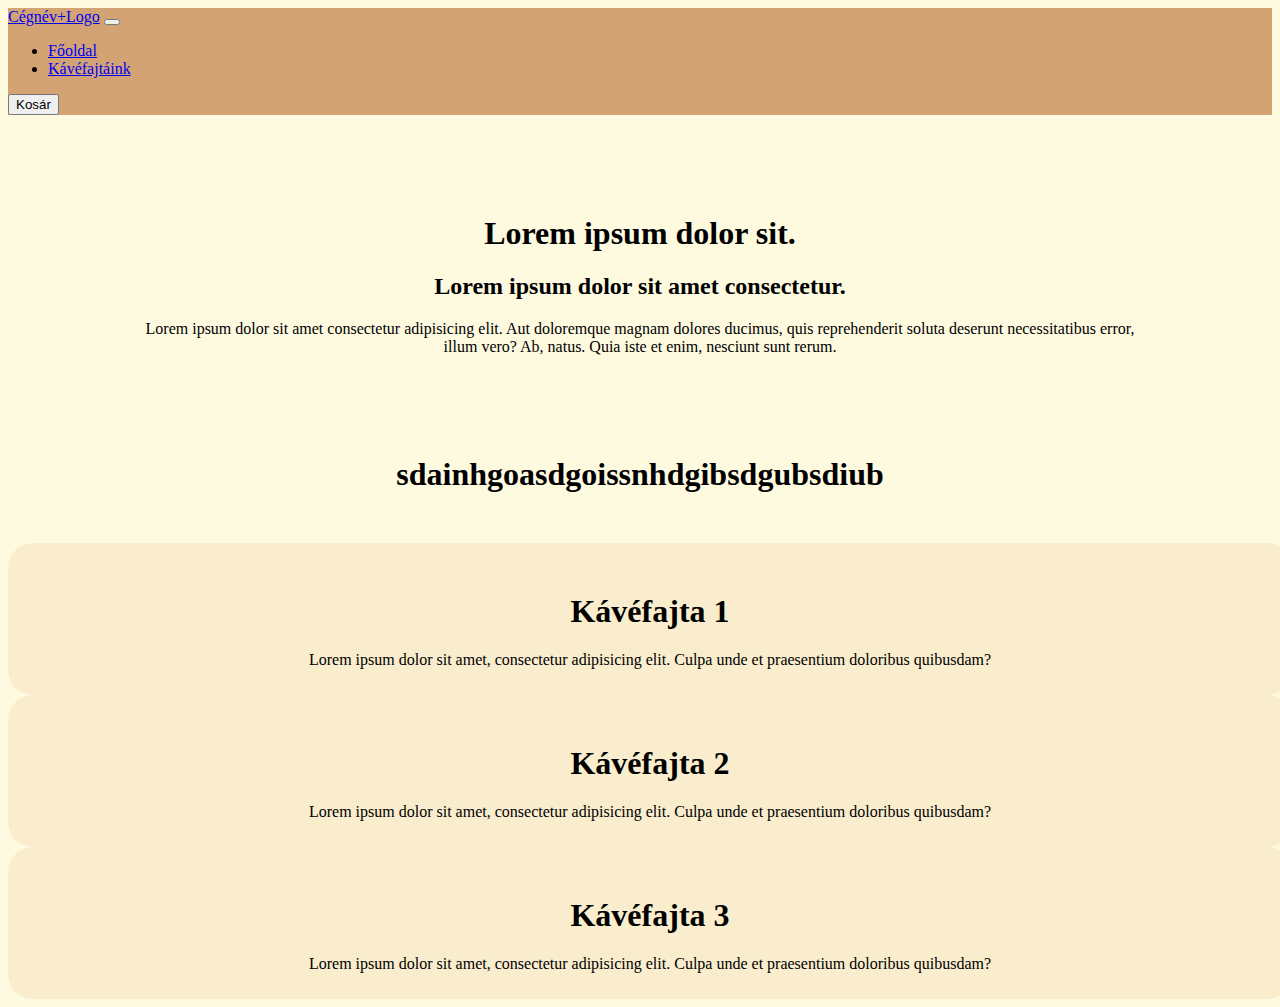
==== index.html @ 06fc257f "Update index.html" ====
<!DOCTYPE html>
<html lang="en">
    <head>
        <meta charset="UTF-8">
        <meta http-equiv="X-UA-Compatible" content="IE=edge">
        <meta name="viewport" content="width=device-width, initial-scale=1.0">
        <title>Websop</title>
        <link rel="icon" type="image/png" href="">
        <link rel="stylesheet" href="https://cdn.jsdelivr.net/npm/bootstrap@4.6.0/dist/css/bootstrap.min.css"
            integrity="sha384-B0vP5xmATw1+K9KRQjQERJvTumQW0nPEzvF6L/Z6nronJ3oUOFUFpCjEUQouq2+l" crossorigin="anonymous">
        <link rel="stylesheet" href="style.css">
    </head>
<body>
    <script src="https://cdn.jsdelivr.net/npm/bootstrap@5.3.3/dist/js/bootstrap.bundle.min.js" integrity="sha384-YvpcrYf0tY3lHB60NNkmXc5s9fDVZLESaAA55NDzOxhy9GkcIdslK1eN7N6jIeHz" crossorigin="anonymous"></script>
 
    <div style="background-color: #d4a373;">
    <nav class="navbar navbar-expand-lg navbar-light bg-light">
        <a class="navbar-brand" href="#">Cégnév+Logo</a>
        <button class="navbar-toggler" type="button" data-toggle="collapse" data-target="#navbarSupportedContent" aria-controls="navbarSupportedContent" aria-expanded="false" aria-label="Toggle navigation">
          <span class="navbar-toggler-icon"></span>
        </button>
     
        <div class="collapse navbar-collapse" id="navbarSupportedContent">
          <ul class="navbar-nav mr-auto">
            <li class="nav-item active">
              <a class="nav-link" href="#">Főoldal</a>
            </li>
            <li class="nav-item active">
                <a class="nav-link" href="#">Kávéfajtáink</a>
            </li>
          </ul>
            <button class="btn btn-outline-success my-2 my-sm-0" type="submit">Kosár
            </button>
        </div>
      </nav>
    </div>
      <center>
      <div class="fooldal_box">
        <h1>Lorem ipsum dolor sit.</h1>
        <h2>Lorem ipsum dolor sit amet consectetur.</h2>
        <p>Lorem ipsum dolor sit amet consectetur adipisicing elit. Aut doloremque magnam dolores ducimus, quis reprehenderit soluta deserunt necessitatibus error, illum vero? Ab, natus. Quia iste et enim, nesciunt sunt rerum.</p>
      </div>
 
      <div style="margin: 50px;">
        <h1>sdainhgoasdgoissnhdgibsdgubsdiub</h1>
      </div>
    </center>


      <div class="container">
        <div class="row">
          <div class="col-md-4">
            <div class="card">
              <div>
                <img src="" alt="">
              </div>
              <div>
                <h1>
                  Kávéfajta 1
                </h1>
                <p>
                  Lorem ipsum dolor sit amet, consectetur adipisicing elit. Culpa unde et praesentium doloribus quibusdam?
                </p>
                <button class="card-button">Több információ</button>
              </div>
            </div>
          </div>
          <div class="col-md-4">
            <div class="card">
              <div>
                <img src="" alt="">
              </div>
              <div>
                <h1>
                  Kávéfajta 2
                </h1>
                <p>
                  Lorem ipsum dolor sit amet, consectetur adipisicing elit. Culpa unde et praesentium doloribus quibusdam?
                </p>
                <button class="card-button">Több információ</button>
              </div>
            </div>
          </div>
          <div class="col-md-4">
            <div class="card">
              <div>
                <img src="" alt="">
              </div>
              <div>
                <h1>
                  Kávéfajta 3
                </h1>
                <p>
                  Lorem ipsum dolor sit amet, consectetur adipisicing elit. Culpa unde et praesentium doloribus quibusdam?
                </p>
                <button class="card-button">Több információ</button>
              </div>
            </div>
          </div>
        </div>
      </div>
      <div></div>
</body>
</html>
---- style.css ----
body {
    background-color: #fefae0;
    
}
.fooldal_box {
    margin: 100px;
    border-radius: 25px;
    border-color: black;
    border-width: 4px;
    text-align: center;
    align-items: center;
    width: 80%;
    background-color: ;
}
.card {
    background-color: #faedcd;
    width: 100%;
    align-items: center;
    align-content: center;
    text-align: center;
    padding: 10px;
    border-radius: 25px;
}

.card-button {
    transform: translate(-50%, 125%);
    width: 60%;
    border-radius: 1rem;
    border: none;
    background-color: #008bf8;
    color: #fff;
    font-size: 1rem;
    padding: .5rem 1rem;
    position: absolute;
    left: 50%;
    bottom: 0;
    opacity: 0;
    transition: 0.3s ease-out;
   }

   
.card:hover {
    border-color: #008bf8;
    box-shadow: 0 4px 18px 0 rgba(0, 0, 0, 0.25);
   }
   
   .card:hover .card-button {
    transform: translate(-50%, 50%);
    opacity: 1;
   }
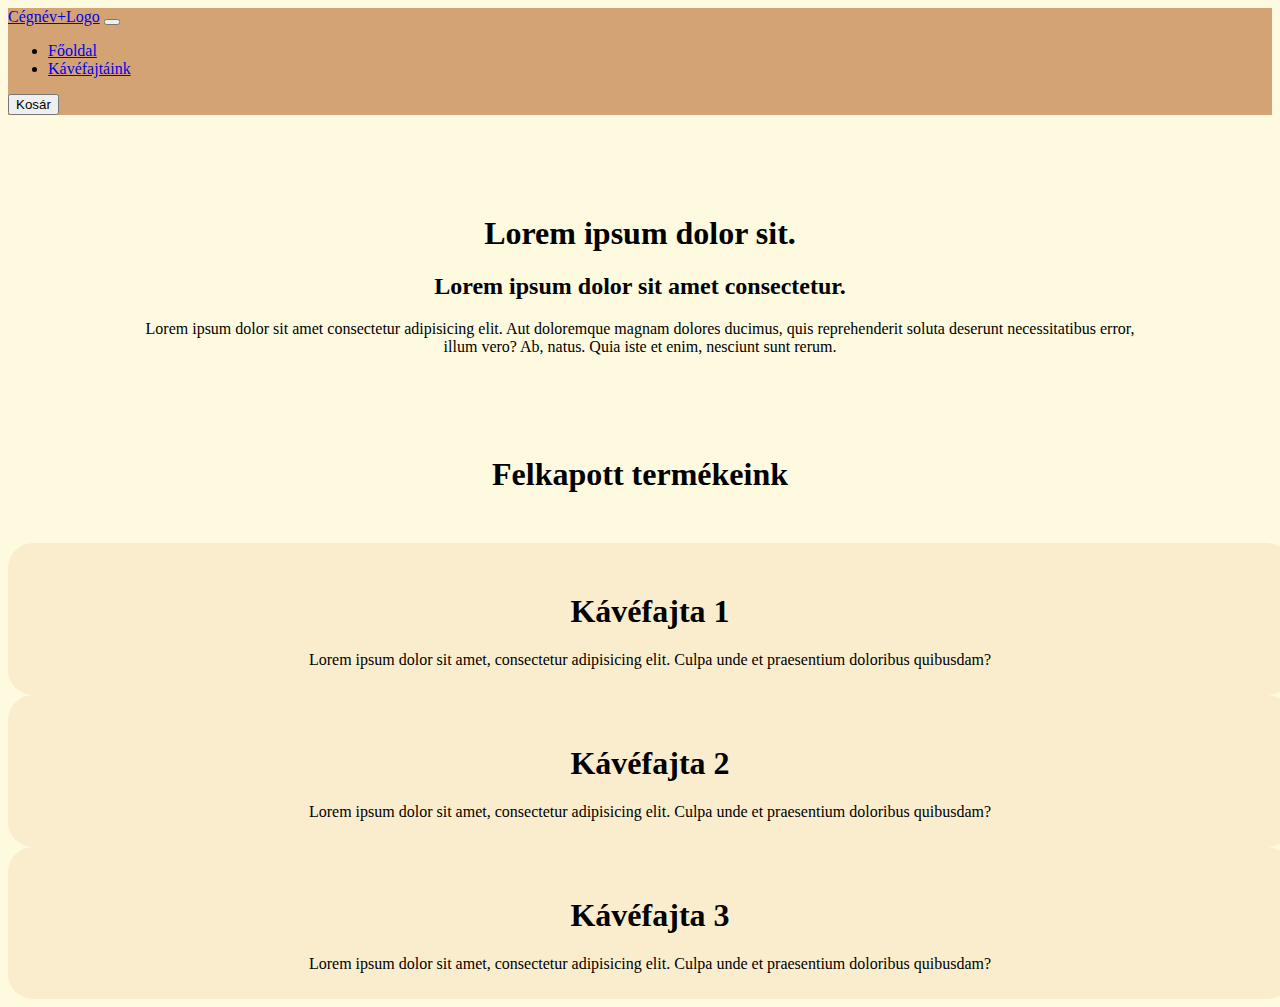
==== commit 7bc60d18: "Update index.html" ====
--- a/index.html
+++ b/index.html
@@ -42,7 +42,7 @@
       </div>
  
       <div style="margin: 50px;">
-        <h1>sdainhgoasdgoissnhdgibsdgubsdiub</h1>
+        <h1>Felkapott termékeink</h1>
       </div>
     </center>
 
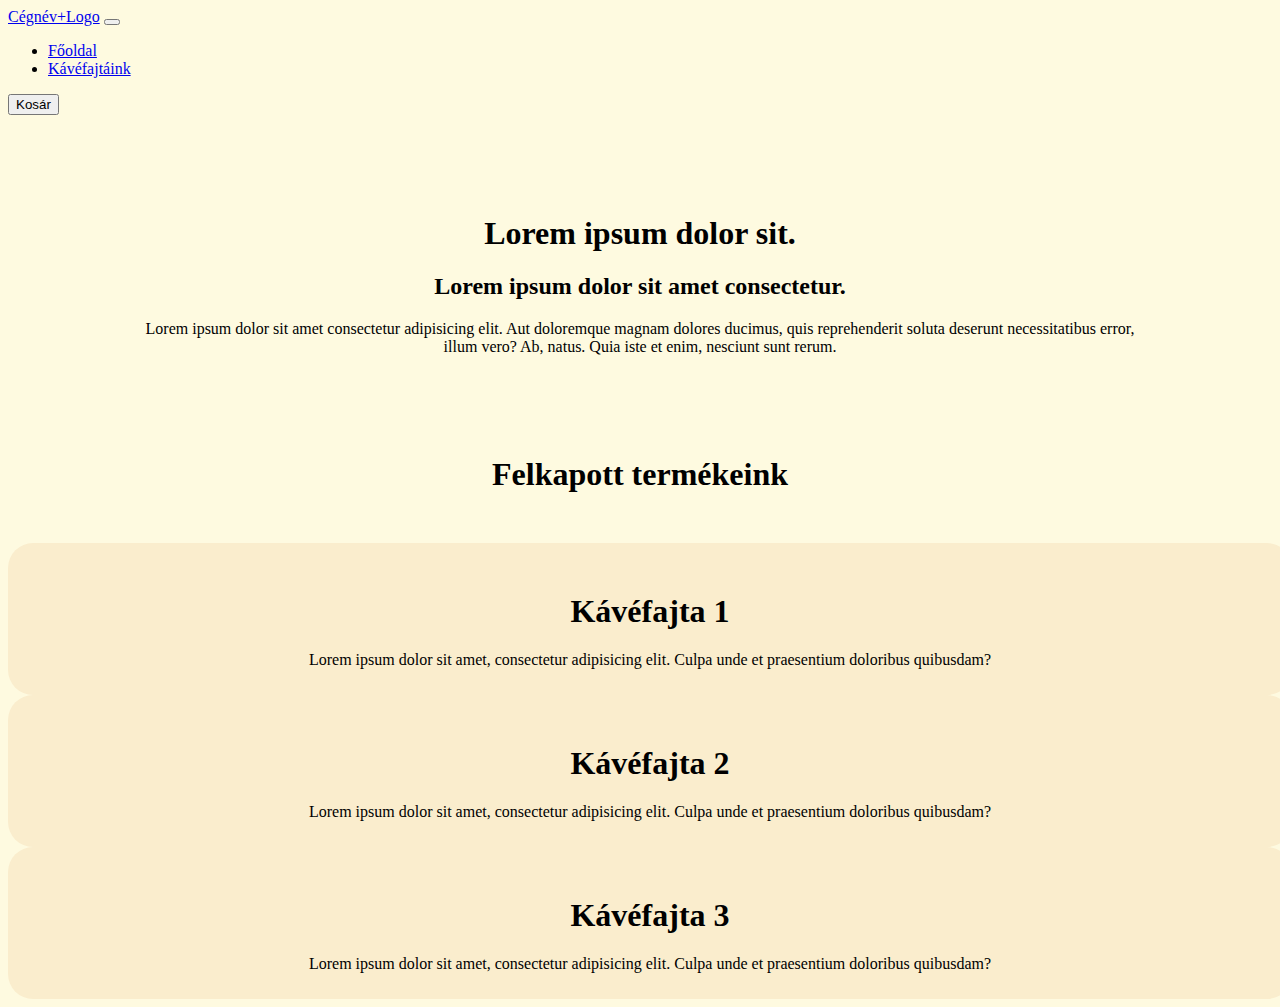
==== commit 4f659e29: "Update index.html" ====
--- a/index.html
+++ b/index.html
@@ -12,8 +12,6 @@
     </head>
 <body>
     <script src="https://cdn.jsdelivr.net/npm/bootstrap@5.3.3/dist/js/bootstrap.bundle.min.js" integrity="sha384-YvpcrYf0tY3lHB60NNkmXc5s9fDVZLESaAA55NDzOxhy9GkcIdslK1eN7N6jIeHz" crossorigin="anonymous"></script>
- 
-    <div style="background-color: #d4a373;">
     <nav class="navbar navbar-expand-lg navbar-light bg-light">
         <a class="navbar-brand" href="#">Cégnév+Logo</a>
         <button class="navbar-toggler" type="button" data-toggle="collapse" data-target="#navbarSupportedContent" aria-controls="navbarSupportedContent" aria-expanded="false" aria-label="Toggle navigation">
@@ -33,7 +31,6 @@
             </button>
         </div>
       </nav>
-    </div>
       <center>
       <div class="fooldal_box">
         <h1>Lorem ipsum dolor sit.</h1>
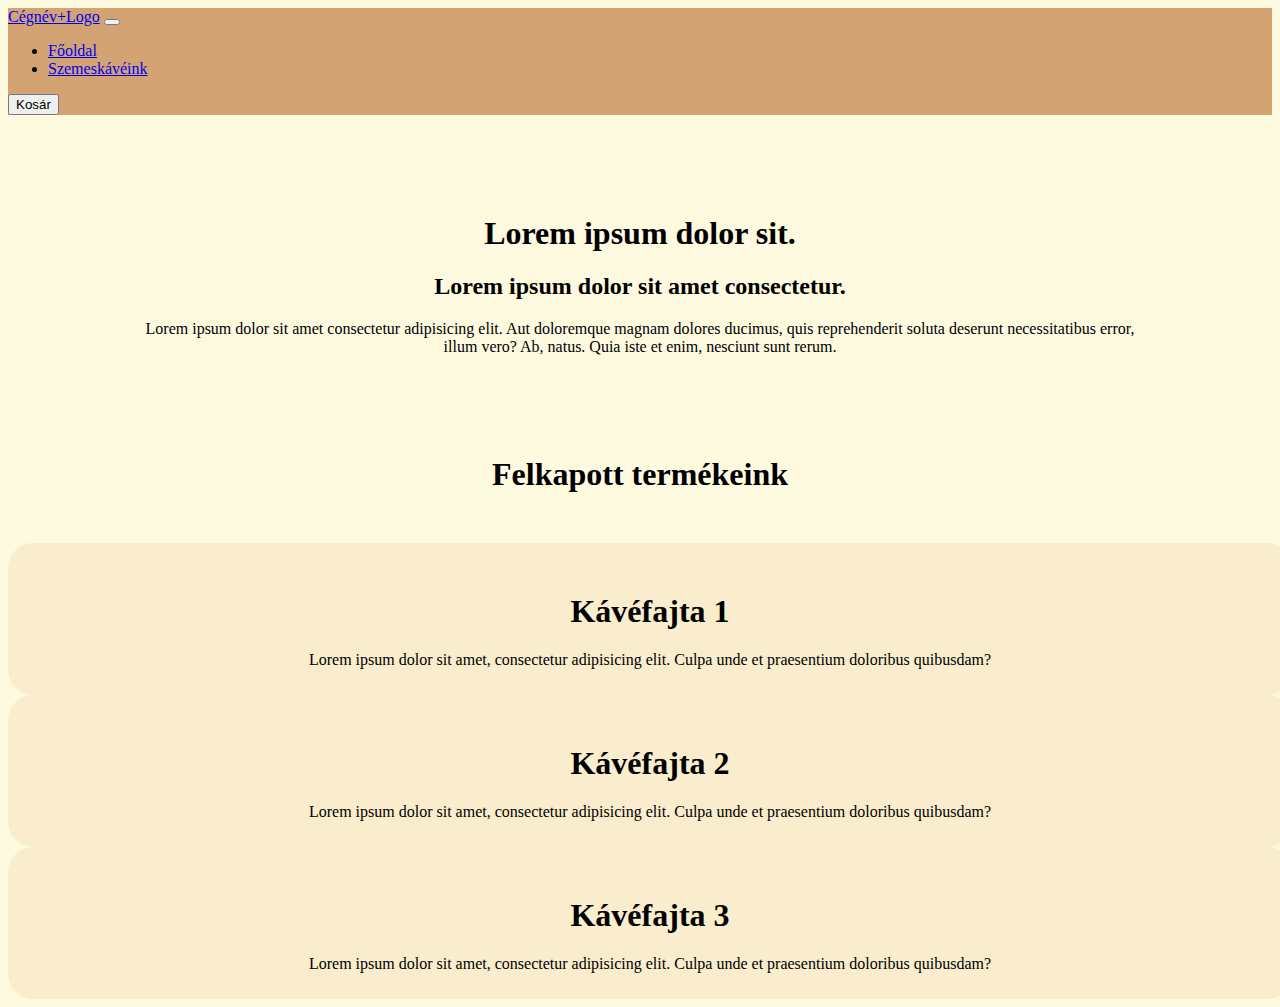
==== commit 004bbe74: "Update index.html" ====
--- a/index.html
+++ b/index.html
@@ -24,7 +24,7 @@
               <a class="nav-link" href="#">Főoldal</a>
             </li>
             <li class="nav-item active">
-                <a class="nav-link" href="#">Kávéfajtáink</a>
+                <a class="nav-link" href="szemeskavek.html">Szemeskávéink</a>
             </li>
           </ul>
             <button class="btn btn-outline-success my-2 my-sm-0" type="submit">Kosár
--- a/style.css
+++ b/style.css
@@ -2,6 +2,11 @@
     background-color: #fefae0;
     
 }
+
+.navbar {
+    background-color: #d4a373;
+}
+
 .fooldal_box {
     margin: 100px;
     border-radius: 25px;
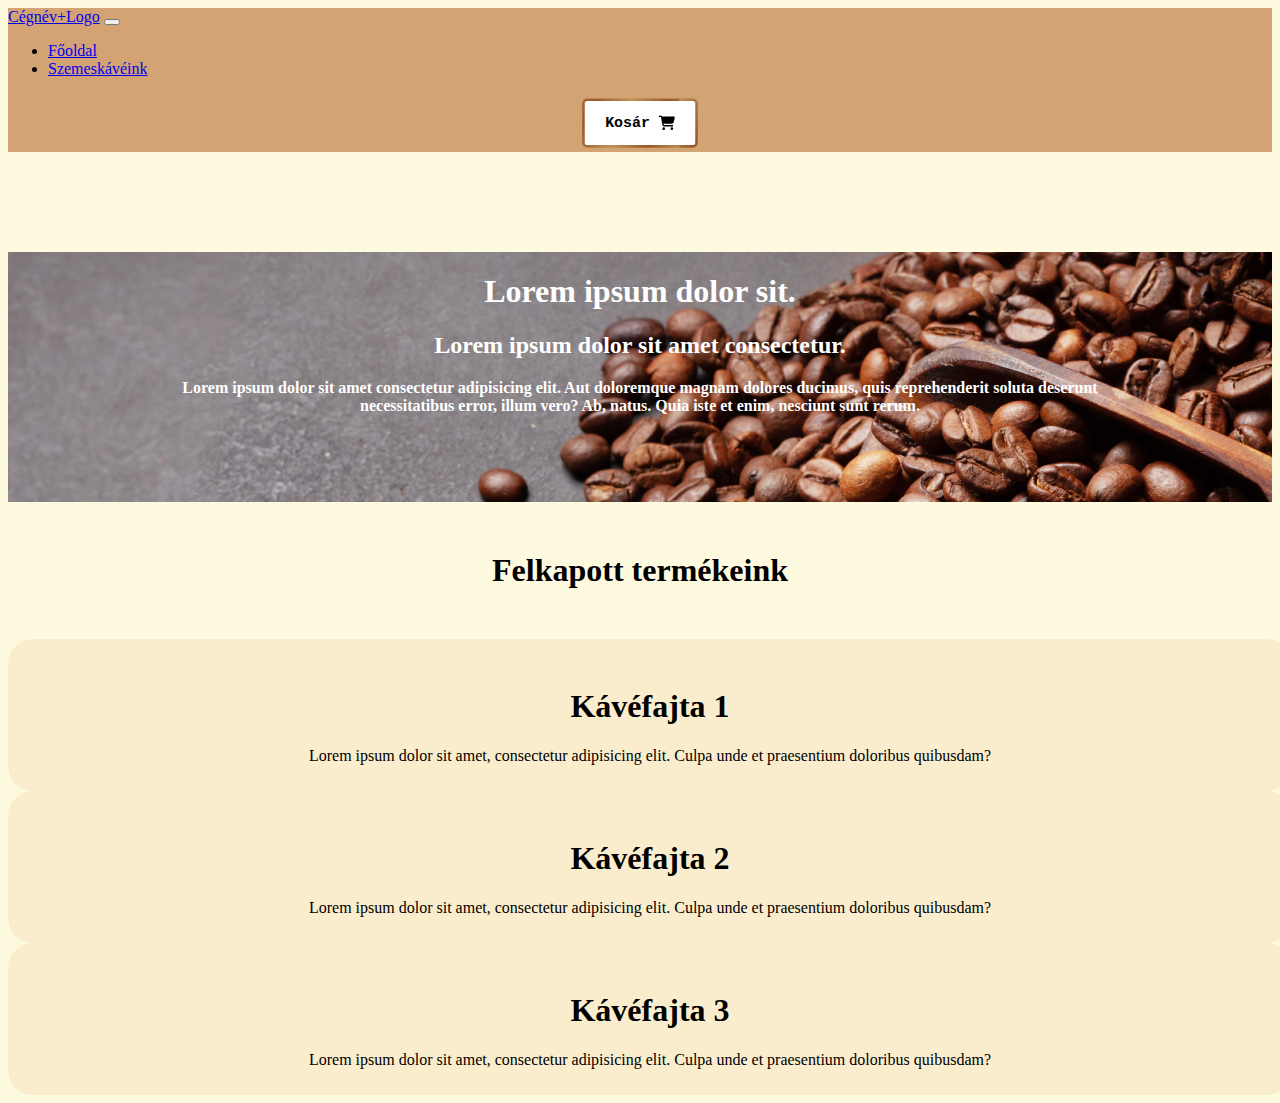
==== commit 62caf34a: "Update index.html" ====
--- a/index.html
+++ b/index.html
@@ -12,7 +12,7 @@
     </head>
 <body>
     <script src="https://cdn.jsdelivr.net/npm/bootstrap@5.3.3/dist/js/bootstrap.bundle.min.js" integrity="sha384-YvpcrYf0tY3lHB60NNkmXc5s9fDVZLESaAA55NDzOxhy9GkcIdslK1eN7N6jIeHz" crossorigin="anonymous"></script>
-    <nav class="navbar navbar-expand-lg navbar-light bg-light">
+    <nav class="navbar navbar-expand-lg navbar-light">
         <a class="navbar-brand" href="#">Cégnév+Logo</a>
         <button class="navbar-toggler" type="button" data-toggle="collapse" data-target="#navbarSupportedContent" aria-controls="navbarSupportedContent" aria-expanded="false" aria-label="Toggle navigation">
           <span class="navbar-toggler-icon"></span>
@@ -27,21 +27,30 @@
                 <a class="nav-link" href="szemeskavek.html">Szemeskávéink</a>
             </li>
           </ul>
-            <button class="btn btn-outline-success my-2 my-sm-0" type="submit">Kosár
-            </button>
+          <div class="codepen-button"><span class="span"><p class="p">Kosár</p>
+            <svg
+              xmlns="http://www.w3.org/2000/svg"
+              height="1em"
+              viewBox="0 0 576 512"
+              fill="#000"
+              class="cart"
+            >
+              <path
+                d="M0 24C0 10.7 10.7 0 24 0H69.5c22 0 41.5 12.8 50.6 32h411c26.3 0 45.5 25 38.6 50.4l-41 152.3c-8.5 31.4-37 53.3-69.5 53.3H170.7l5.4 28.5c2.2 11.3 12.1 19.5 23.6 19.5H488c13.3 0 24 10.7 24 24s-10.7 24-24 24H199.7c-34.6 0-64.3-24.6-70.7-58.5L77.4 54.5c-.7-3.8-4-6.5-7.9-6.5H24C10.7 48 0 37.3 0 24zM128 464a48 48 0 1 1 96 0 48 48 0 1 1 -96 0zm336-48a48 48 0 1 1 0 96 48 48 0 1 1 0-96z"></path></svg></span></div>
         </div>
       </nav>
       <center>
-      <div class="fooldal_box">
-        <h1>Lorem ipsum dolor sit.</h1>
-        <h2>Lorem ipsum dolor sit amet consectetur.</h2>
-        <p>Lorem ipsum dolor sit amet consectetur adipisicing elit. Aut doloremque magnam dolores ducimus, quis reprehenderit soluta deserunt necessitatibus error, illum vero? Ab, natus. Quia iste et enim, nesciunt sunt rerum.</p>
+        <div class="nagy_oldal_box">
+        <div class="fooldal_box">
+          <h1>Lorem ipsum dolor sit.</h1>
+          <h2>Lorem ipsum dolor sit amet consectetur.</h2>
+          <p>Lorem ipsum dolor sit amet consectetur adipisicing elit. Aut doloremque magnam dolores ducimus, quis reprehenderit soluta deserunt necessitatibus error, illum vero? Ab, natus. Quia iste et enim, nesciunt sunt rerum.</p>
+        </div>
       </div>
- 
-      <div style="margin: 50px;">
-        <h1>Felkapott termékeink</h1>
-      </div>
-    </center>
+        <div style="margin: 50px;">
+          <h1>Felkapott termékeink</h1>
+        </div>
+      </center>
 
 
       <div class="container">
--- a/style.css
+++ b/style.css
@@ -1,13 +1,21 @@
 body {
     background-color: #fefae0;
-    
+
 }
 
 .navbar {
     background-color: #d4a373;
 }
 
+.nagy_oldal_box {
+    background-image: url(kave_hetterkep.jpg);
+    background-attachment: fixed;
+    background-size: cover;
+    height: 250px;
+}
 .fooldal_box {
+    color: white;
+    font-weight: bold;
     margin: 100px;
     border-radius: 25px;
     border-color: black;
@@ -15,8 +23,15 @@
     text-align: center;
     align-items: center;
     width: 80%;
-    background-color: ;
+    justify-content: center;
+    justify-items: center;
+    justify-self: center;
+    text-align: center;
+    align-items: center;
+    align-self: center;
+    align-content: center;
 }
+
 .card {
     background-color: #faedcd;
     width: 100%;
@@ -32,7 +47,7 @@
     width: 60%;
     border-radius: 1rem;
     border: none;
-    background-color: #008bf8;
+    background-color: black;
     color: #fff;
     font-size: 1rem;
     padding: .5rem 1rem;
@@ -41,15 +56,88 @@
     bottom: 0;
     opacity: 0;
     transition: 0.3s ease-out;
-   }
+}
 
-   
 .card:hover {
-    border-color: #008bf8;
+    border: 2.5px solid black;
     box-shadow: 0 4px 18px 0 rgba(0, 0, 0, 0.25);
-   }
-   
-   .card:hover .card-button {
+}
+
+.card:hover .card-button {
     transform: translate(-50%, 50%);
+    font-size: 20px;
     opacity: 1;
-   }
+    font-weight: bold;
+}
+
+.codepen-button {
+    font-family: monospace;
+    font-weight: bold;
+    display: block;
+    cursor: pointer;
+    color: #000;
+    margin: 0 auto;
+    position: relative;
+    text-decoration: none;
+    font-weight: 600;
+    border-radius: 6px;
+    overflow: hidden;
+    padding: 3px;
+    width: 130px;
+    isolation: isolate;
+    transform: scale(0.85);
+}
+
+.codepen-button::before {
+    content: "";
+    position: absolute;
+    top: 0;
+    left: 0;
+    width: 420%;
+    height: 120%;
+    background: linear-gradient(115deg,
+            #bb9457,
+            #99582a,
+            #bb9457,
+            #99582a,
+            #bb9457);
+    background-size: 25% 100%;
+    animation: border-animation 0.75s linear infinite;
+    animation-play-state: paused;
+    translate: -5% 0%;
+    transition: translate 0.25s ease-out;
+}
+
+.codepen-button:hover::before {
+    animation-play-state: running;
+    transition-duration: 0.75s;
+    translate: 0% 0%;
+}
+
+@keyframes border-animation {
+    to {
+        transform: translateX(-25%);
+    }
+}
+
+.codepen-button span {
+    position: relative;
+    display: block;
+    padding: 1rem 1.5rem;
+    font-size: 1.1rem;
+    background: #fff;
+    border-radius: 3px;
+    height: 100%;
+}
+
+.codepen-button .span {
+    display: flex;
+    flex-direction: row;
+    justify-content: start;
+    align-items: center;
+    gap: 10px;
+}
+
+.codepen-button .p {
+    margin: 0;
+}
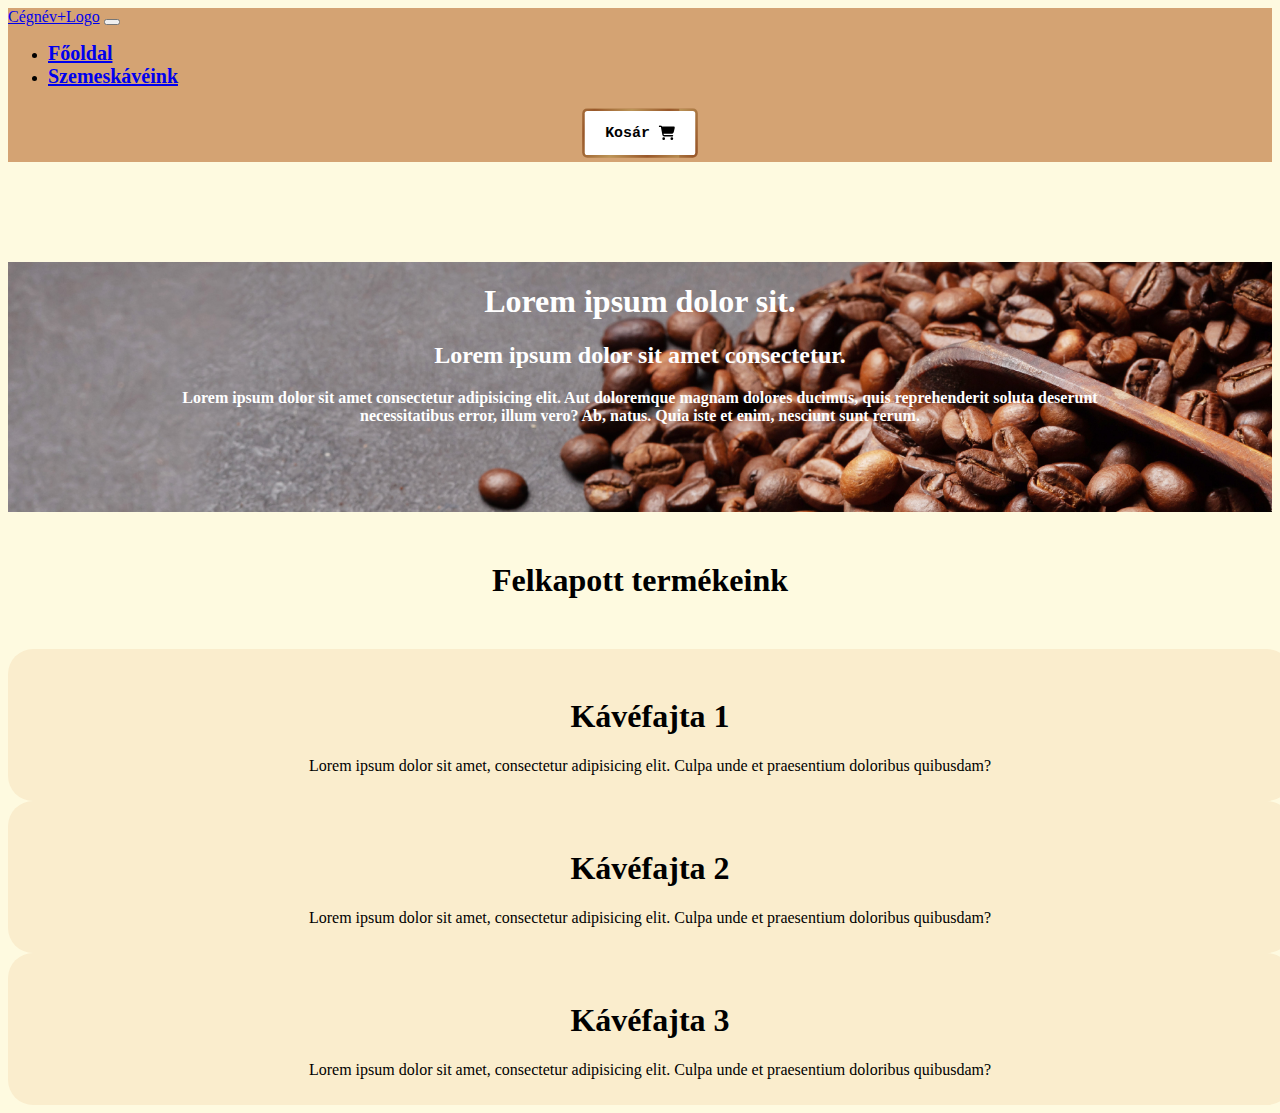
==== commit 9ace1f24: "Update index.html" ====
--- a/index.html
+++ b/index.html
@@ -21,10 +21,10 @@
         <div class="collapse navbar-collapse" id="navbarSupportedContent">
           <ul class="navbar-nav mr-auto">
             <li class="nav-item active">
-              <a class="nav-link" href="#">Főoldal</a>
+              <a class="nav-link" href="#" style="font-size: 20px; font-weight: bold;">Főoldal</a>
             </li>
             <li class="nav-item active">
-                <a class="nav-link" href="szemeskavek.html">Szemeskávéink</a>
+                <a class="nav-link" href="szemeskavek.html" style="font-size: 20px; font-weight: bold;">Szemeskávéink</a>
             </li>
           </ul>
           <div class="codepen-button"><span class="span"><p class="p">Kosár</p>
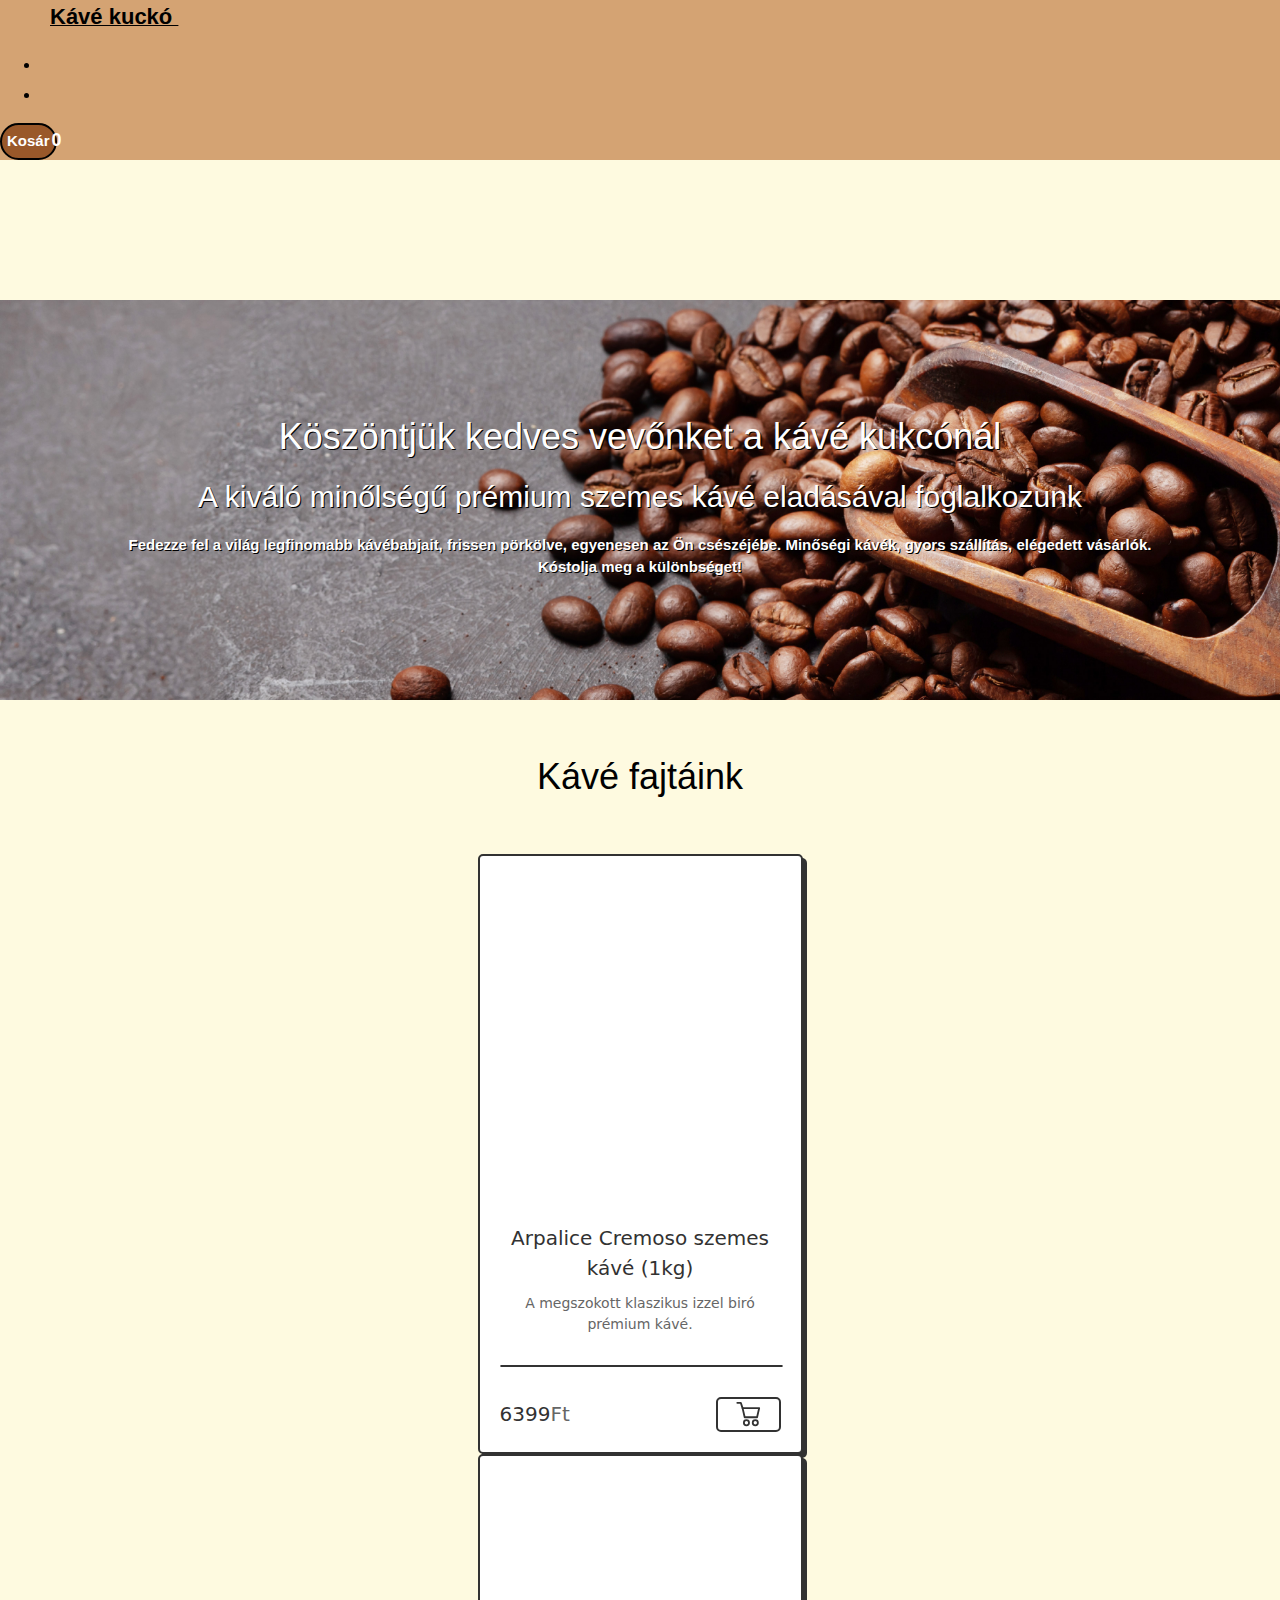
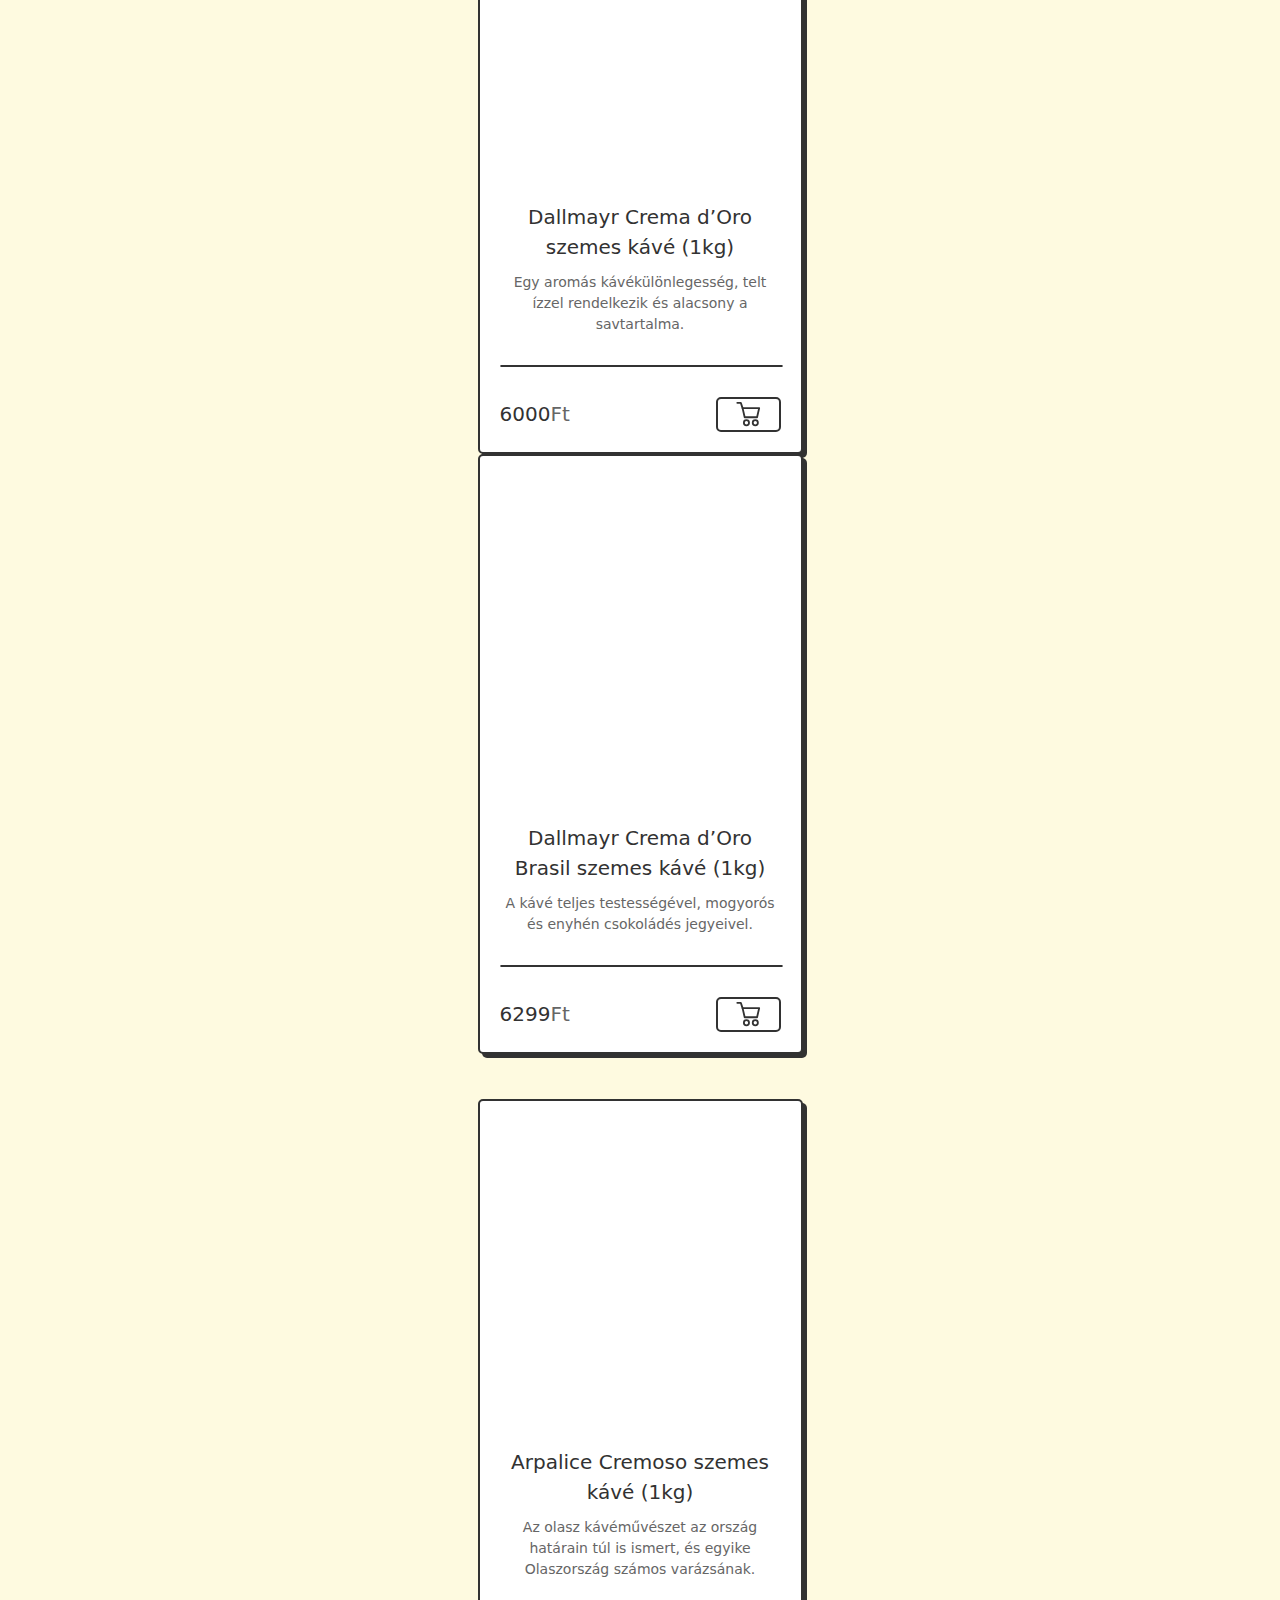
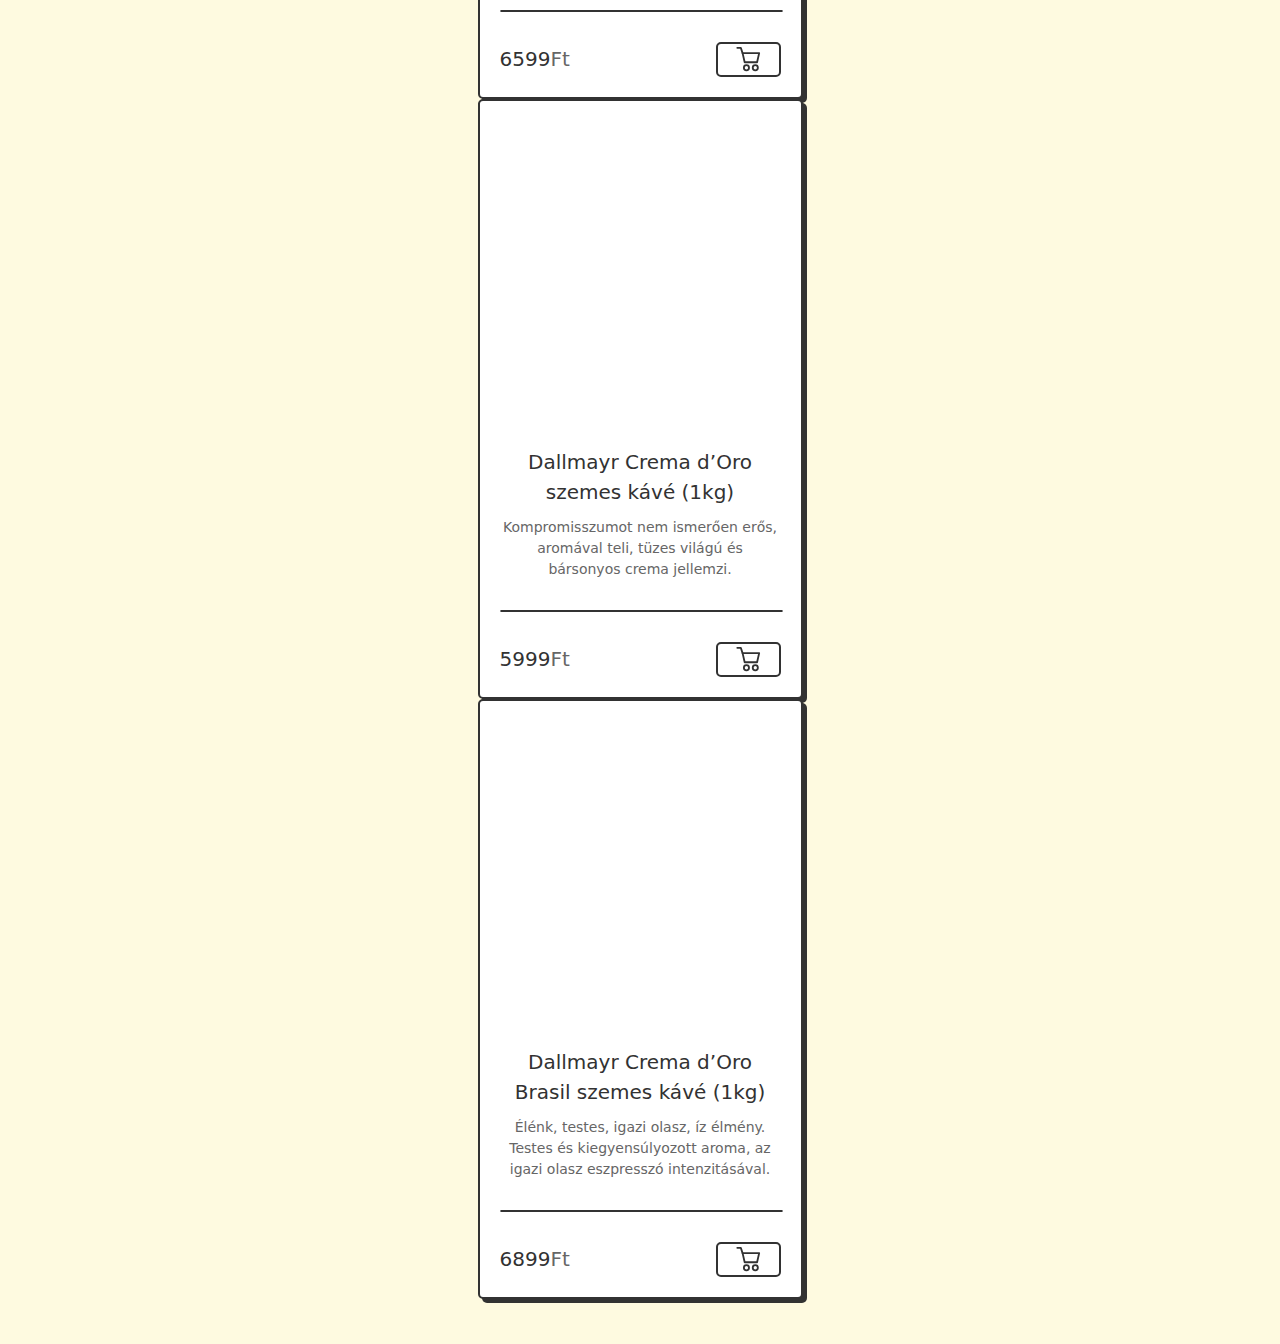
==== commit 5b720729: "Update index.html" ====
--- a/index.html
+++ b/index.html
@@ -9,102 +9,194 @@
         <link rel="stylesheet" href="https://cdn.jsdelivr.net/npm/bootstrap@4.6.0/dist/css/bootstrap.min.css"
             integrity="sha384-B0vP5xmATw1+K9KRQjQERJvTumQW0nPEzvF6L/Z6nronJ3oUOFUFpCjEUQouq2+l" crossorigin="anonymous">
         <link rel="stylesheet" href="style.css">
+        <link rel="stylesheet" href="script.js">
+        <link rel="stylesheet" href="https://www.w3schools.com/w3css/4/w3.css">
+        
+
     </head>
+
 <body>
+  <link rel="stylesheet" href="script.js">
     <script src="https://cdn.jsdelivr.net/npm/bootstrap@5.3.3/dist/js/bootstrap.bundle.min.js" integrity="sha384-YvpcrYf0tY3lHB60NNkmXc5s9fDVZLESaAA55NDzOxhy9GkcIdslK1eN7N6jIeHz" crossorigin="anonymous"></script>
-    <nav class="navbar navbar-expand-lg navbar-light">
-        <a class="navbar-brand" href="#">Cégnév+Logo</a>
-        <button class="navbar-toggler" type="button" data-toggle="collapse" data-target="#navbarSupportedContent" aria-controls="navbarSupportedContent" aria-expanded="false" aria-label="Toggle navigation">
-          <span class="navbar-toggler-icon"></span>
-        </button>
+    <nav class="navbar navbar-expand-lg navbar-light fixed-top">
+        <a class="navbar-brand" href="index.html"><b style="font-size: 22px; margin-left: 50px;"> Kávé kuckó </b><img class="Logo" src="Logo.png" alt=""></a>
+        
      
-        <div class="collapse navbar-collapse" id="navbarSupportedContent">
           <ul class="navbar-nav mr-auto">
             <li class="nav-item active">
-              <a class="nav-link" href="#" style="font-size: 20px; font-weight: bold;">Főoldal</a>
+              <a class="nav-link" href="#" style="font-size: 20px; font-weight: bold;"></a>
             </li>
             <li class="nav-item active">
-                <a class="nav-link" href="szemeskavek.html" style="font-size: 20px; font-weight: bold;">Szemeskávéink</a>
+                <a class="nav-link" href="szemeskavek.html" style="font-size: 20px; font-weight: bold;"></a>
             </li>
           </ul>
-          <div class="codepen-button"><span class="span"><p class="p">Kosár</p>
-            <svg
-              xmlns="http://www.w3.org/2000/svg"
-              height="1em"
-              viewBox="0 0 576 512"
-              fill="#000"
-              class="cart"
-            >
-              <path
-                d="M0 24C0 10.7 10.7 0 24 0H69.5c22 0 41.5 12.8 50.6 32h411c26.3 0 45.5 25 38.6 50.4l-41 152.3c-8.5 31.4-37 53.3-69.5 53.3H170.7l5.4 28.5c2.2 11.3 12.1 19.5 23.6 19.5H488c13.3 0 24 10.7 24 24s-10.7 24-24 24H199.7c-34.6 0-64.3-24.6-70.7-58.5L77.4 54.5c-.7-3.8-4-6.5-7.9-6.5H24C10.7 48 0 37.3 0 24zM128 464a48 48 0 1 1 96 0 48 48 0 1 1 -96 0zm336-48a48 48 0 1 1 0 96 48 48 0 1 1 0-96z"></path></svg></span></div>
-        </div>
+          <button id="myBtn" class="buy-now">Kosár<img src="kosar.png" alt="" style="width: 40px;"> </button><span style="margin-top: 30px; margin-left: -10px; color: white; font-size: 18px;" id="kosarszam"><b> 0</b></span>
       </nav>
+      <br><br><br><br>
       <center>
         <div class="nagy_oldal_box">
         <div class="fooldal_box">
-          <h1>Lorem ipsum dolor sit.</h1>
-          <h2>Lorem ipsum dolor sit amet consectetur.</h2>
-          <p>Lorem ipsum dolor sit amet consectetur adipisicing elit. Aut doloremque magnam dolores ducimus, quis reprehenderit soluta deserunt necessitatibus error, illum vero? Ab, natus. Quia iste et enim, nesciunt sunt rerum.</p>
+          <h1 style="text-shadow: 1px 1px black;">Köszöntjük kedves vevőnket a kávé kukcónál</h1>
+          <h2 style="text-shadow: 1px 1px black;">A kiváló minőlségű prémium szemes kávé eladásával foglalkozunk</h2>
+          <p style="text-shadow: 1px 1px black;">Fedezze fel a világ legfinomabb kávébabjait, frissen pörkölve, egyenesen az Ön csészéjébe. Minőségi kávék, gyors szállítás, elégedett vásárlók. Kóstolja meg a különbséget!</p>
         </div>
       </div>
         <div style="margin: 50px;">
-          <h1>Felkapott termékeink</h1>
+          <h1>Kávé fajtáink</h1>
         </div>
       </center>
-
-
+      <center>
       <div class="container">
         <div class="row">
           <div class="col-md-4">
-            <div class="card">
-              <div>
-                <img src="" alt="">
-              </div>
-              <div>
-                <h1>
-                  Kávéfajta 1
-                </h1>
-                <p>
-                  Lorem ipsum dolor sit amet, consectetur adipisicing elit. Culpa unde et praesentium doloribus quibusdam?
-                </p>
-                <button class="card-button">Több információ</button>
-              </div>
+            <div class="card" style="height: 600px; width: 325px;">
+              <div class="card-img"><img class="card-image" src="kave1.webp" alt=""></div>
+              <div class="card-title">Arpalice Cremoso szemes kávé (1kg)</div>
+              <div class="card-subtitle">A megszokott klaszikus izzel biró prémium kávé.</div>
+              <hr class="card-divider">
+              <div class="card-footer">
+                  <div class="card-price">6399<span>Ft</span></div>
+                  <button class="card-btn" onclick="k1()">
+                    <svg xmlns="http://www.w3.org/2000/svg" viewBox="0 0 512 512"><path d="m397.78 316h-205.13a15 15 0 0 1 -14.65-11.67l-34.54-150.48a15 15 0 0 1 14.62-18.36h274.27a15 15 0 0 1 14.65 18.36l-34.6 150.48a15 15 0 0 1 -14.62 11.67zm-193.19-30h181.25l27.67-120.48h-236.6z"></path><path d="m222 450a57.48 57.48 0 1 1 57.48-57.48 57.54 57.54 0 0 1 -57.48 57.48zm0-84.95a27.48 27.48 0 1 0 27.48 27.47 27.5 27.5 0 0 0 -27.48-27.47z"></path><path d="m368.42 450a57.48 57.48 0 1 1 57.48-57.48 57.54 57.54 0 0 1 -57.48 57.48zm0-84.95a27.48 27.48 0 1 0 27.48 27.47 27.5 27.5 0 0 0 -27.48-27.47z"></path><path d="m158.08 165.49a15 15 0 0 1 -14.23-10.26l-25.71-77.23h-47.44a15 15 0 1 1 0-30h58.3a15 15 0 0 1 14.23 10.26l29.13 87.49a15 15 0 0 1 -14.23 19.74z"></path></svg>
+                  </button>
+              </div>
+          </div>
+          </div>
+          <div class="col-md-4">
+            <div class="card" style="height: 600px; width: 325px;">
+              <div class="card-img"><img class="card-image" src="kave2.webp" alt=""></div>
+              <div class="card-title">Dallmayr Crema d’Oro szemes kávé (1kg)</div>
+              <div class="card-subtitle">Egy aromás kávékülönlegesség, telt ízzel rendelkezik és alacsony a savtartalma.</div>
+              <hr class="card-divider">
+              <div class="card-footer">
+                  <div class="card-price">6000<span>Ft</span></div>
+                  <button class="card-btn" onclick="k2()">
+                    <svg xmlns="http://www.w3.org/2000/svg" viewBox="0 0 512 512"><path d="m397.78 316h-205.13a15 15 0 0 1 -14.65-11.67l-34.54-150.48a15 15 0 0 1 14.62-18.36h274.27a15 15 0 0 1 14.65 18.36l-34.6 150.48a15 15 0 0 1 -14.62 11.67zm-193.19-30h181.25l27.67-120.48h-236.6z"></path><path d="m222 450a57.48 57.48 0 1 1 57.48-57.48 57.54 57.54 0 0 1 -57.48 57.48zm0-84.95a27.48 27.48 0 1 0 27.48 27.47 27.5 27.5 0 0 0 -27.48-27.47z"></path><path d="m368.42 450a57.48 57.48 0 1 1 57.48-57.48 57.54 57.54 0 0 1 -57.48 57.48zm0-84.95a27.48 27.48 0 1 0 27.48 27.47 27.5 27.5 0 0 0 -27.48-27.47z"></path><path d="m158.08 165.49a15 15 0 0 1 -14.23-10.26l-25.71-77.23h-47.44a15 15 0 1 1 0-30h58.3a15 15 0 0 1 14.23 10.26l29.13 87.49a15 15 0 0 1 -14.23 19.74z"></path></svg>
+                  </button>
+              </div>
+          </div>
+          </div>
+          <div class="col-md-4">
+            <div class="card" style="height: 600px; width: 325px;">
+              <div class="card-img"><img class="card-image" src="kave3.webp" alt=""></div>
+              <div class="card-title">Dallmayr Crema d’Oro Brasil szemes kávé (1kg)</div>
+              <div class="card-subtitle">A kávé teljes testességével, mogyorós és enyhén csokoládés jegyeivel.</div>
+              <hr class="card-divider">
+              <div class="card-footer">
+                  <div class="card-price">6299<span>Ft</span></div>
+                  <button class="card-btn" onclick="k3()">
+                    <svg xmlns="http://www.w3.org/2000/svg" viewBox="0 0 512 512"><path d="m397.78 316h-205.13a15 15 0 0 1 -14.65-11.67l-34.54-150.48a15 15 0 0 1 14.62-18.36h274.27a15 15 0 0 1 14.65 18.36l-34.6 150.48a15 15 0 0 1 -14.62 11.67zm-193.19-30h181.25l27.67-120.48h-236.6z"></path><path d="m222 450a57.48 57.48 0 1 1 57.48-57.48 57.54 57.54 0 0 1 -57.48 57.48zm0-84.95a27.48 27.48 0 1 0 27.48 27.47 27.5 27.5 0 0 0 -27.48-27.47z"></path><path d="m368.42 450a57.48 57.48 0 1 1 57.48-57.48 57.54 57.54 0 0 1 -57.48 57.48zm0-84.95a27.48 27.48 0 1 0 27.48 27.47 27.5 27.5 0 0 0 -27.48-27.47z"></path><path d="m158.08 165.49a15 15 0 0 1 -14.23-10.26l-25.71-77.23h-47.44a15 15 0 1 1 0-30h58.3a15 15 0 0 1 14.23 10.26l29.13 87.49a15 15 0 0 1 -14.23 19.74z"></path></svg>
+                  </button>
+              </div>
+          </div>
+          </div>
+        </div>
+        <br>
+        <br>
+        <div class="row">
+          <div class="col-md-4">
+            <div class="card" style="height: 600px; width: 325px;">
+              <div class="card-img"><img class="card-image" src="kave4.webp" alt=""></div>
+              <div class="card-title">Arpalice Cremoso szemes kávé (1kg)</div>
+              <div class="card-subtitle">Az olasz kávéművészet az ország határain túl is ismert, és egyike Olaszország számos varázsának.</div>
+              <hr class="card-divider">
+              <div class="card-footer">
+                  <div class="card-price">6599<span>Ft</span></div>
+                  <button class="card-btn" onclick="k4()">
+                    <svg xmlns="http://www.w3.org/2000/svg" viewBox="0 0 512 512"><path d="m397.78 316h-205.13a15 15 0 0 1 -14.65-11.67l-34.54-150.48a15 15 0 0 1 14.62-18.36h274.27a15 15 0 0 1 14.65 18.36l-34.6 150.48a15 15 0 0 1 -14.62 11.67zm-193.19-30h181.25l27.67-120.48h-236.6z"></path><path d="m222 450a57.48 57.48 0 1 1 57.48-57.48 57.54 57.54 0 0 1 -57.48 57.48zm0-84.95a27.48 27.48 0 1 0 27.48 27.47 27.5 27.5 0 0 0 -27.48-27.47z"></path><path d="m368.42 450a57.48 57.48 0 1 1 57.48-57.48 57.54 57.54 0 0 1 -57.48 57.48zm0-84.95a27.48 27.48 0 1 0 27.48 27.47 27.5 27.5 0 0 0 -27.48-27.47z"></path><path d="m158.08 165.49a15 15 0 0 1 -14.23-10.26l-25.71-77.23h-47.44a15 15 0 1 1 0-30h58.3a15 15 0 0 1 14.23 10.26l29.13 87.49a15 15 0 0 1 -14.23 19.74z"></path></svg>
+                  </button>
+              </div>
+          </div>
+          </div>
+          <div class="col-md-4">
+            <div class="card" style="height: 600px; width: 325px;">
+              <div class="card-img"><img class="card-image" src="kave5.webp" alt=""></div>
+              <div class="card-title">Dallmayr Crema d’Oro szemes kávé (1kg)</div>
+              <div class="card-subtitle">Kompromisszumot nem ismerően erős, aromával teli, tüzes világú és bársonyos crema jellemzi.</div>
+              <hr class="card-divider">
+              <div class="card-footer">
+                  <div class="card-price">5999<span>Ft</span></div>
+                  <button class="card-btn" onclick="k5()">
+                    <svg xmlns="http://www.w3.org/2000/svg" viewBox="0 0 512 512"><path d="m397.78 316h-205.13a15 15 0 0 1 -14.65-11.67l-34.54-150.48a15 15 0 0 1 14.62-18.36h274.27a15 15 0 0 1 14.65 18.36l-34.6 150.48a15 15 0 0 1 -14.62 11.67zm-193.19-30h181.25l27.67-120.48h-236.6z"></path><path d="m222 450a57.48 57.48 0 1 1 57.48-57.48 57.54 57.54 0 0 1 -57.48 57.48zm0-84.95a27.48 27.48 0 1 0 27.48 27.47 27.5 27.5 0 0 0 -27.48-27.47z"></path><path d="m368.42 450a57.48 57.48 0 1 1 57.48-57.48 57.54 57.54 0 0 1 -57.48 57.48zm0-84.95a27.48 27.48 0 1 0 27.48 27.47 27.5 27.5 0 0 0 -27.48-27.47z"></path><path d="m158.08 165.49a15 15 0 0 1 -14.23-10.26l-25.71-77.23h-47.44a15 15 0 1 1 0-30h58.3a15 15 0 0 1 14.23 10.26l29.13 87.49a15 15 0 0 1 -14.23 19.74z"></path></svg>
+                  </button>
+              </div>
+          </div>
+          </div>
+          <div class="col-md-4">
+            <div class="card" style="height: 600px; width: 325px;">
+              <div class="card-img"><img class="card-image" src="kave6.jpg" alt=""></div>
+              <div class="card-title">Dallmayr Crema d’Oro Brasil szemes kávé (1kg)</div>
+              <div class="card-subtitle">Élénk, testes, igazi olasz, íz élmény. Testes és kiegyensúlyozott aroma, az igazi olasz eszpresszó intenzitásával.</div>
+              <hr class="card-divider">
+              <div class="card-footer">
+                  <div class="card-price">6899<span>Ft</span></div>
+                  <button class="card-btn" onclick="k6()">
+                    <svg xmlns="http://www.w3.org/2000/svg" viewBox="0 0 512 512"><path d="m397.78 316h-205.13a15 15 0 0 1 -14.65-11.67l-34.54-150.48a15 15 0 0 1 14.62-18.36h274.27a15 15 0 0 1 14.65 18.36l-34.6 150.48a15 15 0 0 1 -14.62 11.67zm-193.19-30h181.25l27.67-120.48h-236.6z"></path><path d="m222 450a57.48 57.48 0 1 1 57.48-57.48 57.54 57.54 0 0 1 -57.48 57.48zm0-84.95a27.48 27.48 0 1 0 27.48 27.47 27.5 27.5 0 0 0 -27.48-27.47z"></path><path d="m368.42 450a57.48 57.48 0 1 1 57.48-57.48 57.54 57.54 0 0 1 -57.48 57.48zm0-84.95a27.48 27.48 0 1 0 27.48 27.47 27.5 27.5 0 0 0 -27.48-27.47z"></path><path d="m158.08 165.49a15 15 0 0 1 -14.23-10.26l-25.71-77.23h-47.44a15 15 0 1 1 0-30h58.3a15 15 0 0 1 14.23 10.26l29.13 87.49a15 15 0 0 1 -14.23 19.74z"></path></svg>
+                  </button>
+              </div>
+          </div>
+          </div>
+        </div>
+      </div>
+    </center>
+
+
+    
+    <div id="myModal" class="modal">
+
+        <div class="modal-content">
+            <span class="close">&times;</span>
+            <center><h2><b>Kosár</b></h2></center>
+            <div class="container">
+              <div class="row">
+                  <div class="col-md-7">
+                    <h4><b>Kosárba lévő termékek:</b></h4>
+                      <div id="kave1">
+                        <img src="kave1.webp" alt="" class="icon_kep"><label for="">Ár: </label><b>6399</b> Ft * <input onchange="osszar()" type="number" style="width: 50px;" value="0" min="0" id="kave1_db"> db = (<input style="width: 70px;" type="number" readonly min="0" id="resz_ar1">Ft)<br>
+                      </div>
+                      <div id="kave2">
+                        <img src="kave2.webp" alt="" class="icon_kep"><label for="">Ár: </label><b>6000</b> Ft * <input onchange="osszar()" type="number" style="width: 50px;" value="0" min="0" id="kave2_db"> db = (<input style="width: 70px;" type="number" readonly min="0" id="resz_ar2">Ft)<br>
+                      </div>
+                      <div id="kave3">
+                        <img src="kave3.webp" alt="" class="icon_kep"><label for="">Ár: </label><b>6299</b> Ft * <input onchange="osszar()" type="number" style="width: 50px;" value="0" min="0" id="kave3_db"> db = (<input style="width: 70px;" type="number" readonly min="0" id="resz_ar3">Ft)<br>
+                      </div>
+                      <div id="kave4">
+                        <img src="kave4.webp" alt="" class="icon_kep"><label for="">Ár: </label><b>6599</b> Ft * <input onchange="osszar()" type="number" style="width: 50px;" value="0" min="0" id="kave4_db"> db = (<input style="width: 70px;" type="number" readonly min="0" id="resz_ar4">Ft)<br>
+                      </div>
+                      <div id="kave5">
+                        <img src="kave5.webp" alt="" class="icon_kep"><label for="">Ár: </label><b>5999</b> Ft * <input onchange="osszar()" type="number" style="width: 50px;" value="0" min="0" id="kave5_db"> db = (<input style="width: 70px;" type="number" readonly min="0" id="resz_ar5">Ft)<br>
+                      </div>
+                      <div id="kave6">
+                        <img src="kave6.jpg" alt="" class="icon_kep"><label for="">Ár: </label><b>6899</b> Ft * <input onchange="osszar()" type="number" style="width: 50px;" value="0" min="0" id="kave6_db"> db = (<input style="width: 70px;" type="number" readonly min="0" id="resz_ar6">Ft)<br>
+                      </div>
+                  </div>
+                <div class="col-md-4">
+                  <div class="fizetes">
+                    <form action="">
+                      <Label>Név</Label><br>
+                      <input type="text" id="nev"><br>
+                      <label for="">E-mail cím</label> <br>
+                      <input type="text" id="email"><br>
+                      <label for="">Fizetendő összeg</label> <br>
+                      <input type="number" id="ossz" readonly><br>
+                      <br>
+                      <center>
+                      <button class="Btn" onclick="fizetes()">
+                        Fizetés
+                        <svg class="svgIcon" viewBox="0 0 576 512"><path d="M512 80c8.8 0 16 7.2 16 16v32H48V96c0-8.8 7.2-16 16-16H512zm16 144V416c0 8.8-7.2 16-16 16H64c-8.8 0-16-7.2-16-16V224H528zM64 32C28.7 32 0 60.7 0 96V416c0 35.3 28.7 64 64 64H512c35.3 0 64-28.7 64-64V96c0-35.3-28.7-64-64-64H64zm56 304c-13.3 0-24 10.7-24 24s10.7 24 24 24h48c13.3 0 24-10.7 24-24s-10.7-24-24-24H120zm128 0c-13.3 0-24 10.7-24 24s10.7 24 24 24H360c13.3 0 24-10.7 24-24s-10.7-24-24-24H248z"></path></svg>
+                      </button></center>
+                  </div>
+                  </form>
+                </div>
             </div>
-          </div>
-          <div class="col-md-4">
-            <div class="card">
-              <div>
-                <img src="" alt="">
-              </div>
-              <div>
-                <h1>
-                  Kávéfajta 2
-                </h1>
-                <p>
-                  Lorem ipsum dolor sit amet, consectetur adipisicing elit. Culpa unde et praesentium doloribus quibusdam?
-                </p>
-                <button class="card-button">Több információ</button>
-              </div>
             </div>
-          </div>
-          <div class="col-md-4">
-            <div class="card">
-              <div>
-                <img src="" alt="">
-              </div>
-              <div>
-                <h1>
-                  Kávéfajta 3
-                </h1>
-                <p>
-                  Lorem ipsum dolor sit amet, consectetur adipisicing elit. Culpa unde et praesentium doloribus quibusdam?
-                </p>
-                <button class="card-button">Több információ</button>
-              </div>
-            </div>
-          </div>
-        </div>
-      </div>
-      <div></div>
+        </div>
+      
+    </div>
+
+    <script src="script.js"></script>
+      <br><br>
+
+      
 </body>
 </html>
--- a/style.css
+++ b/style.css
@@ -11,7 +11,8 @@
     background-image: url(kave_hetterkep.jpg);
     background-attachment: fixed;
     background-size: cover;
-    height: 250px;
+    height: 400px;
+    margin-top: 50px;
 }
 .fooldal_box {
     color: white;
@@ -20,54 +21,20 @@
     border-radius: 25px;
     border-color: black;
     border-width: 4px;
-    text-align: center;
-    align-items: center;
     width: 80%;
-    justify-content: center;
-    justify-items: center;
-    justify-self: center;
-    text-align: center;
-    align-items: center;
-    align-self: center;
-    align-content: center;
-}
-
-.card {
-    background-color: #faedcd;
-    width: 100%;
-    align-items: center;
-    align-content: center;
-    text-align: center;
-    padding: 10px;
-    border-radius: 25px;
-}
-
-.card-button {
-    transform: translate(-50%, 125%);
-    width: 60%;
-    border-radius: 1rem;
-    border: none;
-    background-color: black;
-    color: #fff;
-    font-size: 1rem;
-    padding: .5rem 1rem;
-    position: absolute;
-    left: 50%;
-    bottom: 0;
-    opacity: 0;
-    transition: 0.3s ease-out;
-}
-
-.card:hover {
-    border: 2.5px solid black;
-    box-shadow: 0 4px 18px 0 rgba(0, 0, 0, 0.25);
-}
-
-.card:hover .card-button {
-    transform: translate(-50%, 50%);
-    font-size: 20px;
-    opacity: 1;
-    font-weight: bold;
+    display: inline-block;
+    vertical-align: middle;
+}
+
+@media (max-width: 768px) {
+  .fooldal_box {
+    margin-top: 0px;
+    margin-left: 50px;
+  }
+  .card {
+    margin-top: 15px;
+    margin-bottom: 15px;
+  }
 }
 
 .codepen-button {
@@ -141,3 +108,271 @@
 .codepen-button .p {
     margin: 0;
 }
+
+.Logo {
+    width: 60px;
+    height: auto;
+}
+
+.card {
+    --font-color: #323232;
+    --font-color-sub: #666;
+    --bg-color: #fff;
+    --main-color: #323232;
+    --main-focus: #2d8cf0;
+    width: 230px;
+    height: 300px;
+    background: var(--bg-color);
+    border: 2px solid var(--main-color);
+    box-shadow: 4px 4px var(--main-color);
+    border-radius: 5px;
+    display: flex;
+    flex-direction: column;
+    justify-content: flex-start;
+    padding: 20px;
+    gap: 10px;
+    font-family: system-ui, -apple-system, BlinkMacSystemFont, 'Segoe UI', Roboto, Oxygen, Ubuntu, Cantarell, 'Open Sans', 'Helvetica Neue', sans-serif;
+  }
+  
+  .card:last-child {
+    justify-content: flex-end;
+  }
+  
+  .card-img {
+      /* clear and add new css */
+    transition: all 0.5s;
+    display: flex;
+    justify-content: center;
+  }
+  
+  .card-img .img {
+   /* delete */
+    transform: scale(1);
+    position: relative;
+    box-sizing: border-box;
+    width: 100px;
+    height: 100px;
+    border-top-left-radius: 80px 50px;
+    border-top-right-radius: 80px 50px;  
+  }
+  
+  .card-img .img::before {
+   /* delete */
+    content: '';
+    position: absolute;
+    width: 65px;
+    height: 110px;
+    margin-left: -32.5px;
+    left: 50%;
+    bottom: -4px;
+    background-repeat: no-repeat;
+    background-size: 60% 10%,100% 100%,100% 65%,100% 65%,100% 50%;
+    background-position: center 3px,center bottom,center bottom,center bottom,center bottom;
+    border-radius: 0 0 4px 4px;
+    z-index: 2;
+  }
+  
+  .card-img .img::after {
+   /* delete */
+    content: '';
+    position: absolute;
+    box-sizing: border-box;
+    width: 28px;
+    height: 28px;
+    margin-left: -14px;
+    left: 50%;
+    top: -13px;
+    background-repeat: no-repeat;
+    background-size: 100% 100%,100% 100%,100% 100%,100% 100%,100% 100%,100% 75%,100% 95%,100% 60%;
+    background-position: center center;
+    border-top-left-radius: 120px;
+    border-top-right-radius: 10px;
+    border-bottom-left-radius: 10px;
+    border-bottom-right-radius: 70px;
+    transform: rotate(45deg);
+    z-index: 1;
+  }
+  
+  .card-title {
+    font-size: 20px;
+    font-weight: 500;
+    text-align: center;
+    color: var(--font-color);
+  }
+  
+  .card-subtitle {
+    font-size: 14px;
+    font-weight: 400;
+    color: var(--font-color-sub);
+  }
+  
+  .card-divider {
+    width: 100%;
+    border: 1px solid var(--main-color);
+    border-radius: 50px;
+  }
+  
+  .card-footer {
+    display: flex;
+    flex-direction: row;
+    justify-content: space-between;
+    align-items: center;
+  }
+  
+  .card-price {
+    font-size: 20px;
+    font-weight: 500;
+    color: var(--font-color);
+  }
+  
+  .card-price span {
+    font-size: 20px;
+    font-weight: 500;
+    color: var(--font-color-sub);
+  }
+  
+  .card-btn {
+    height: 35px;
+    background: var(--bg-color);
+    border: 2px solid var(--main-color);
+    border-radius: 5px;
+    padding: 0 15px;
+    transition: all 0.3s;
+  }
+  
+  .card-btn svg {
+    width: 100%;
+    height: 100%;
+    fill: var(--main-color);
+    transition: all 0.3s;
+  }
+  
+  .card-img:hover {
+    transform: translateY(-3px);
+  }
+  
+  .card-btn:hover {
+    border: 2px solid var(--main-focus);
+  }
+  
+  .card-btn:hover svg {
+    fill: var(--main-focus);
+  }
+  
+  .card-btn:active {
+    transform: translateY(3px);
+  }
+
+.card-image {
+    height: 300px;
+}
+
+.buy-now {
+    font-weight: bold;
+    color: white;
+    border-radius: 20px;
+    padding: 5px;
+    background-color: #99582a;
+    border: 2px solid black;
+}
+
+/* Modális háttér */
+.modal {
+  display: none; /* Alapértelmezés szerint rejtett */
+  position: fixed; /* A helyén marad */
+  z-index: 1; /* A tetején ül */
+  left: 0;
+  top: 0;
+  width: 100%; /* Teljes szélesség */
+  height: 100%; /* Teljes magasság */
+  overflow: auto; /* Görgetés engedélyezése, ha szükséges */
+  background-color: rgb(0,0,0); /* Tartalék szín */
+  background-color: rgba(0,0,0,0.4); /* Fekete átlátszósággal */
+}
+
+/* Modális tartalom/doboz */
+.modal-content {
+  background-color: #fefefe;
+  margin: 15% auto; /* 15% a tetejétől és középre igazítva */
+  padding: 20px;
+  border: 1px solid #888;
+  width: 80%; /* 80% a szélességből */
+}
+
+/* Bezáró gomb */
+.close {
+  color: #aaa;
+  float: right;
+  font-size: 28px;
+  font-weight: bold;
+}
+
+.close:hover,
+.close:focus {
+  color: black;
+  text-decoration: none;
+  cursor: pointer;
+}
+
+.icon_kep {
+  width: 60px;
+}
+
+.Btn {
+  width: 130px;
+  height: 40px;
+  display: flex;
+  align-items: center;
+  justify-content: center;
+  background-color: rgb(15, 15, 15);
+  border: none;
+  color: white;
+  font-weight: 600;
+  gap: 8px;
+  cursor: pointer;
+  box-shadow: 5px 5px 10px rgba(0, 0, 0, 0.103);
+  position: relative;
+  overflow: hidden;
+  transition-duration: .3s;
+}
+
+.svgIcon {
+  width: 16px;
+}
+
+.svgIcon path {
+  fill: white;
+}
+
+.Btn::before {
+  width: 130px;
+  height: 130px;
+  position: absolute;
+  content: "";
+  background-color: white;
+  border-radius: 50%;
+  left: -100%;
+  top: 0;
+  transition-duration: .3s;
+  mix-blend-mode: difference;
+}
+
+.Btn:hover::before {
+  transition-duration: .3s;
+  transform: translate(100%,-50%);
+  border-radius: 0;
+}
+
+.Btn:active {
+  transform: translate(5px,5px);
+  transition-duration: .3s;
+}
+
+.fizetes {
+  margin-top: 75px;
+    padding: 50px;
+    background-color: #fefae0;
+    border: 2px solid gray;
+    border-radius: 30px;
+    text-align: center;
+}
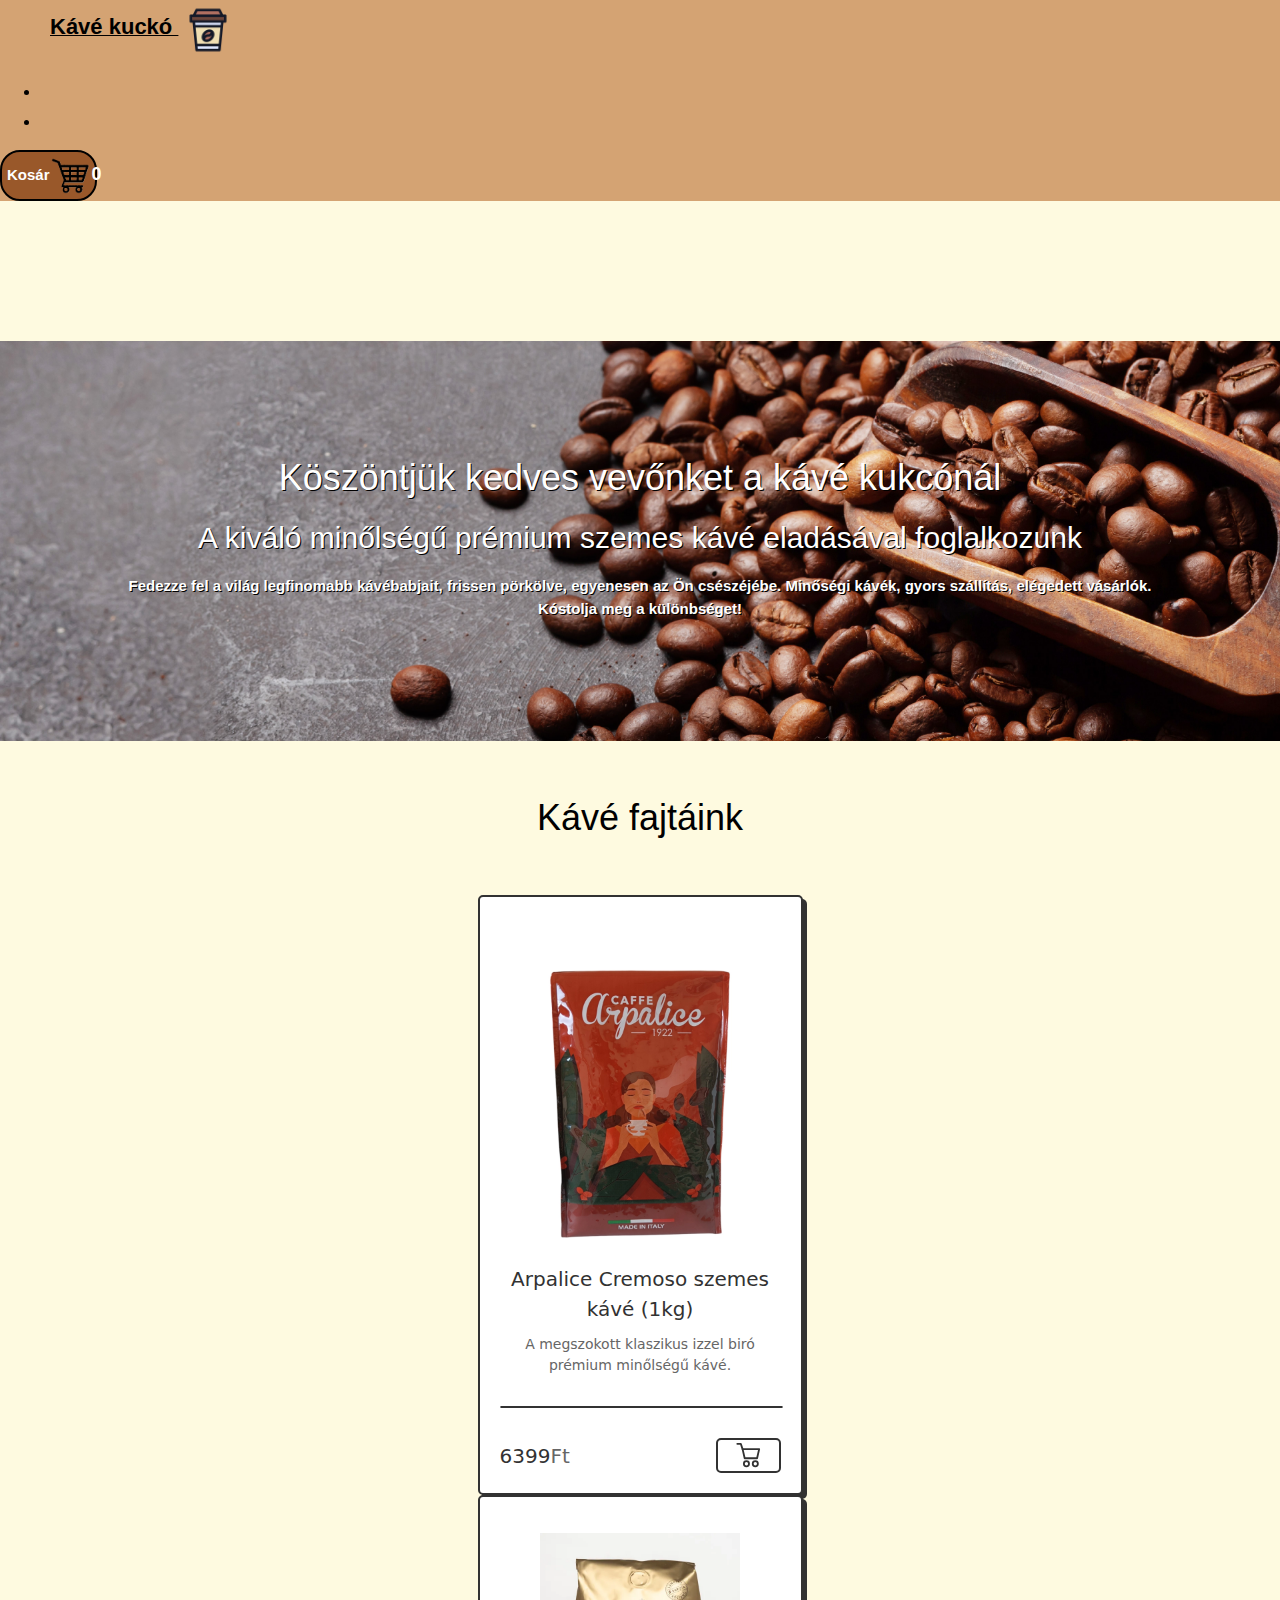
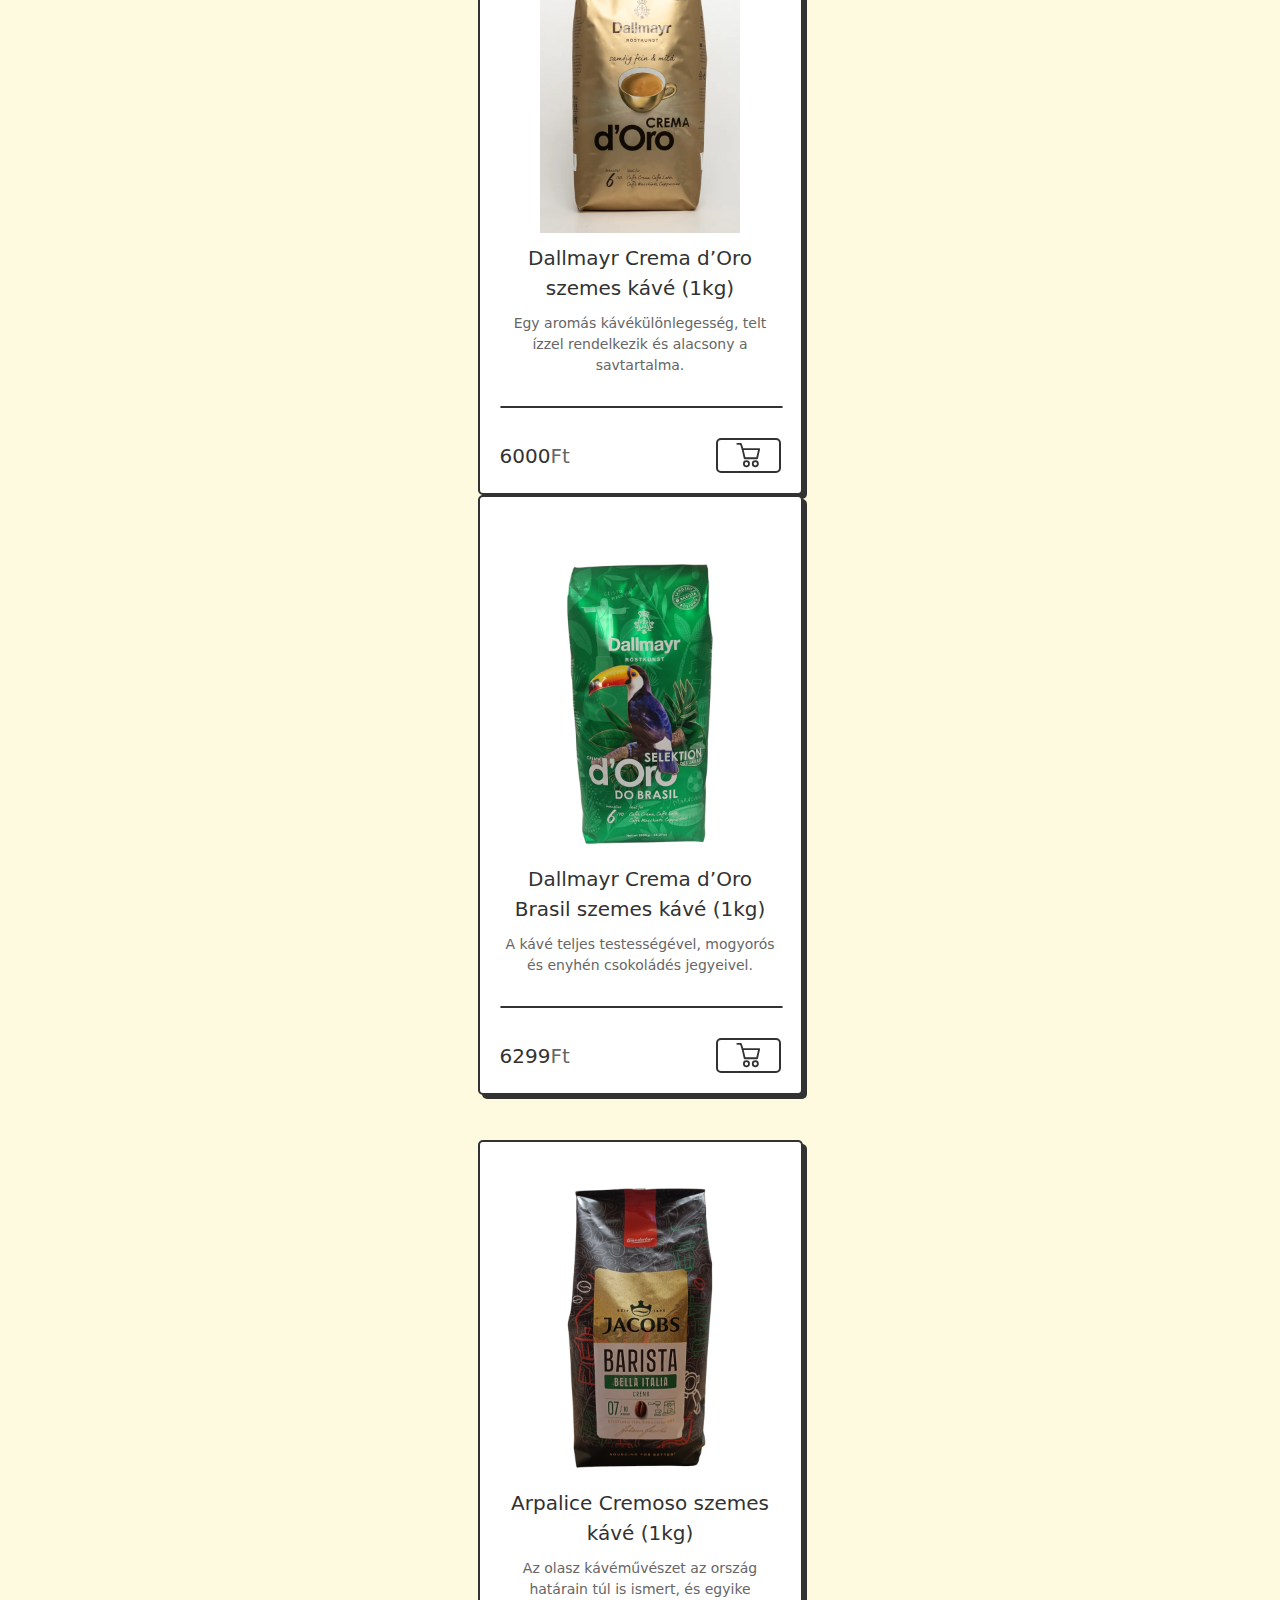
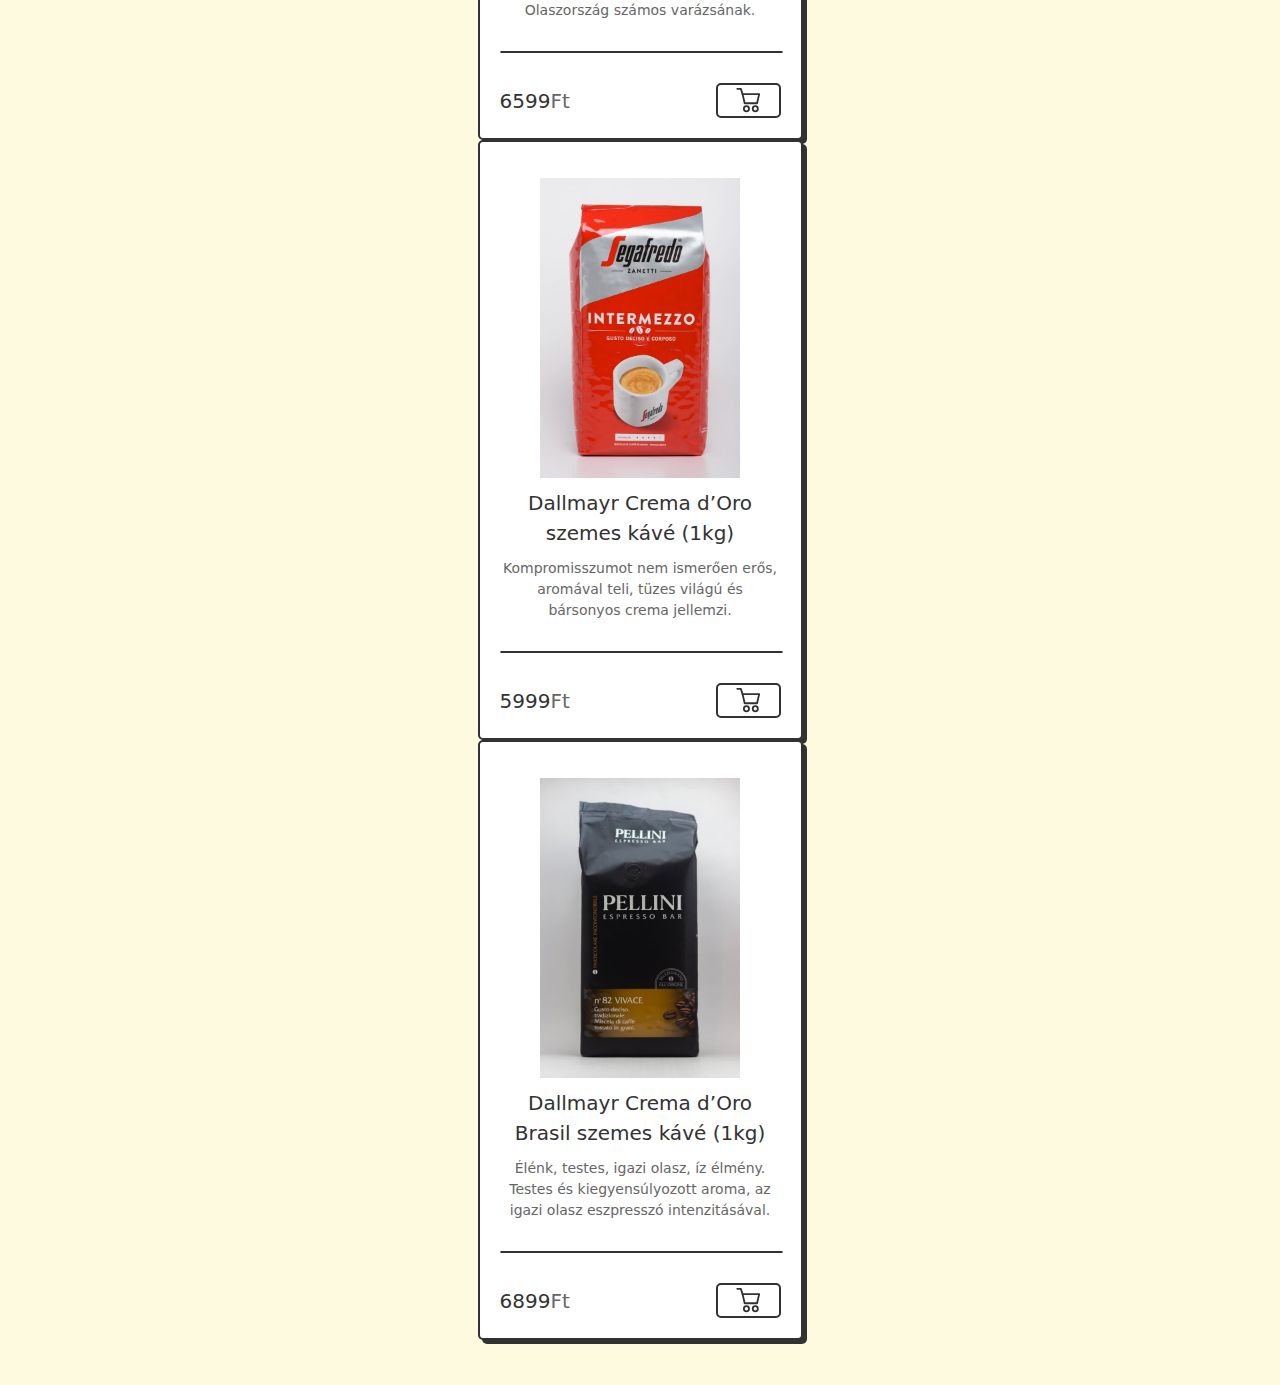
==== commit 69aca2e9: "Update index.html" ====
--- a/index.html
+++ b/index.html
@@ -52,7 +52,7 @@
             <div class="card" style="height: 600px; width: 325px;">
               <div class="card-img"><img class="card-image" src="kave1.webp" alt=""></div>
               <div class="card-title">Arpalice Cremoso szemes kávé (1kg)</div>
-              <div class="card-subtitle">A megszokott klaszikus izzel biró prémium kávé.</div>
+              <div class="card-subtitle">A megszokott klaszikus izzel biró prémium minőlségű kávé.</div>
               <hr class="card-divider">
               <div class="card-footer">
                   <div class="card-price">6399<span>Ft</span></div>
